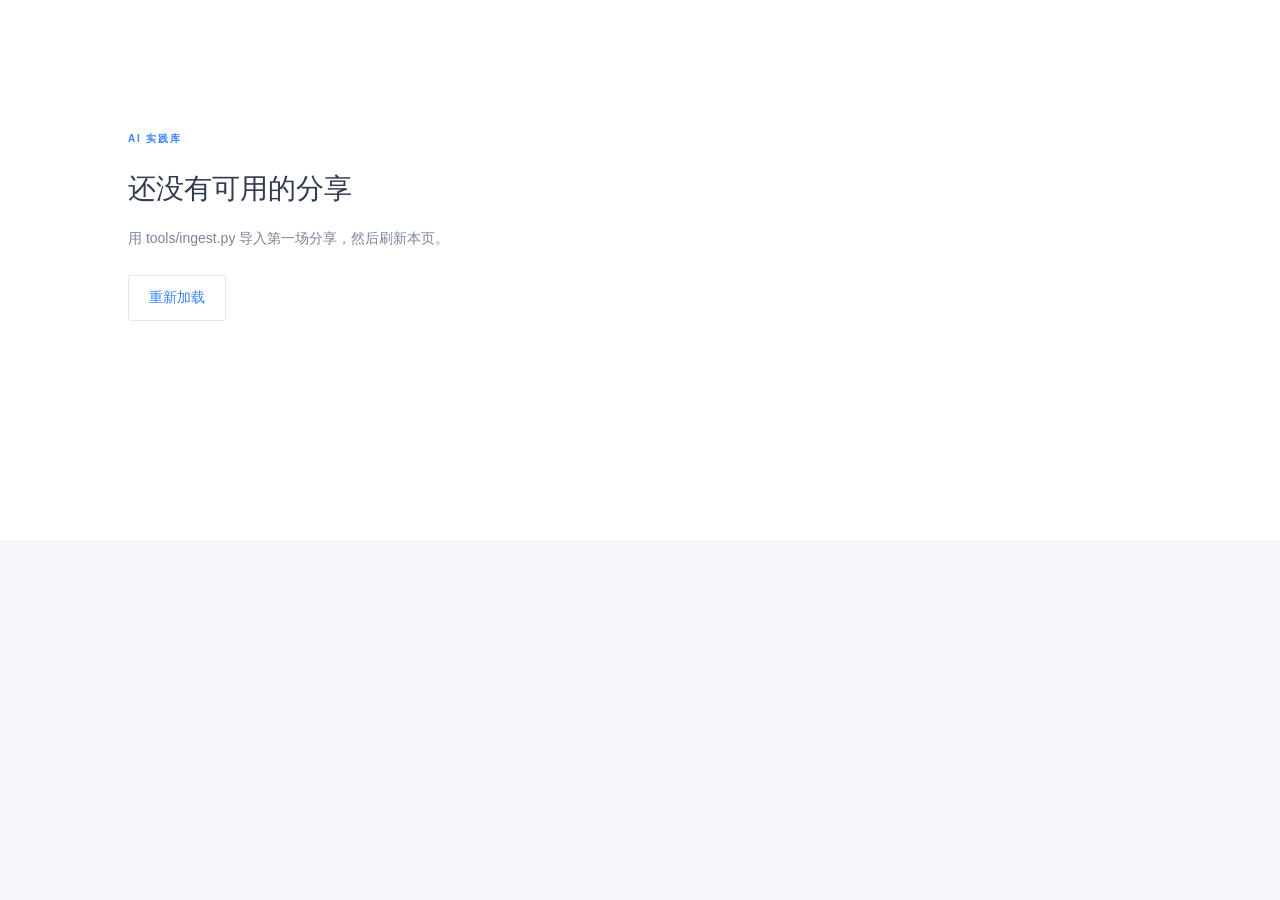
==== assets/site-template/index.html @ 1bddd4f8 "feat: package complete video learning site skill" ====
<!doctype html>
<html lang="zh-CN">
<head>
<meta charset="utf-8">
<meta name="viewport" content="width=device-width, initial-scale=1">
<title>AI 实践库 · 分享档案</title>
<meta name="description" content="视频与图文笔记，边看边读的实践分享档案。">
<link rel="stylesheet" href="assets/site.css">
</head>
<body data-page="archive">
<div id="app">
  <main class="state-page">
    <span class="eyebrow">AI 实践库</span>
    <h1>正在打开分享档案</h1>
    <p>视频与图文，即将同步展开。</p>
    <div class="loading-bar"></div>
  </main>
</div>
<noscript>
  <main class="state-page">
    <h1>请启用 JavaScript</h1>
    <p>分享档案需要 JavaScript 才能播放视频并同步图文。</p>
  </main>
</noscript>
<script src="assets/site.js"></script>
</body>
</html>
---- assets/site-template/assets/site.css ----
/* ==========================================================================
   AI 实践库 · 固定样式表
   风格锁定：Developer Center 深色顶栏 + 蓝色强调 + 浅灰纸底
   新增课程时不需要修改本文件。
   ========================================================================== */

:root {
  --ink: #313b50;
  --ink-strong: #1f2937;
  --muted: #7a8599;
  --muted-2: #99a3b4;
  --paper: #f5f7fa;
  --panel: #ffffff;
  --line: #e3e7ed;
  --line-soft: #eef1f6;
  --accent: #3a84ff;
  --accent-strong: #2871e7;
  --accent-ink: #234da3;
  --wash: #eaf2ff;
  --wash-soft: #f2f6ff;
  --bar: #182233;
  --bar-ink: #c4cede;
  --bar-ink-strong: #eef2fa;
  --bar-muted: #8e9bb1;
  --bar-field: #263247;
  --ink-on-media: #142128;
  --ok: #146653;
  --radius: 3px;
  --font: 'PingFang SC', 'Noto Sans CJK SC', 'Microsoft YaHei', -apple-system,
    BlinkMacSystemFont, 'Segoe UI', sans-serif;
  --font-num: 'SF Mono', 'JetBrains Mono', Menlo, Consolas, monospace;
  --shadow: 0 1px 2px rgba(24, 34, 51, .04);
}

*, *::before, *::after { box-sizing: border-box; }

html { -webkit-text-size-adjust: 100%; scroll-behavior: smooth; }

body {
  margin: 0;
  font-family: var(--font);
  font-size: 14px;
  line-height: 1.7;
  color: var(--ink);
  background: var(--paper);
  -webkit-font-smoothing: antialiased;
  text-rendering: optimizeLegibility;
  font-variant-numeric: tabular-nums;
}

h1, h2, h3, h4, p, figure, blockquote { margin: 0; }
button { font: inherit; color: inherit; background: none; border: 0; cursor: pointer; }
input, select { font: inherit; color: inherit; }
a { color: var(--accent); text-decoration: none; }
img { max-width: 100%; }
time { font-variant-numeric: tabular-nums; }

button:focus-visible,
a:focus-visible,
input:focus-visible,
select:focus-visible,
[tabindex]:focus-visible {
  outline: 2px solid var(--accent);
  outline-offset: 2px;
}

.eyebrow {
  font-size: 10px;
  font-weight: 600;
  letter-spacing: .18em;
  text-transform: uppercase;
  color: var(--accent);
}

[hidden] { display: none !important; }

/* ==================== topbar ==================== */

.topbar {
  height: 64px;
  display: flex;
  align-items: center;
  gap: 44px;
  padding: 0 28px;
  background: var(--bar);
  color: var(--bar-ink);
  position: sticky;
  top: 0;
  z-index: 30;
}

.brand {
  display: flex;
  align-items: center;
  gap: 11px;
  color: var(--bar-ink-strong);
  font-size: 18px;
  font-weight: 600;
  letter-spacing: .02em;
  white-space: nowrap;
  flex-shrink: 0;
}

.brand-mark {
  display: grid;
  place-items: center;
  width: 34px;
  height: 34px;
  border-radius: 4px;
  background: linear-gradient(135deg, #3a84ff, #45c4ee);
  color: #fff;
  font-size: 15px;
  font-weight: 700;
  letter-spacing: 0;
  flex-shrink: 0;
}

.global-nav {
  display: flex;
  gap: 30px;
  height: 100%;
  margin-right: auto;
  font-size: 14px;
}

.global-nav button {
  height: 100%;
  padding: 0 3px;
  color: var(--bar-muted);
  position: relative;
  white-space: nowrap;
}
.global-nav button.active { color: #fff; font-weight: 600; }
.global-nav button.active::after {
  content: '';
  position: absolute;
  left: 0; right: 0; bottom: 0;
  height: 3px;
  background: var(--accent);
}

.header-tools {
  display: flex;
  align-items: center;
  gap: 15px;
  font-size: 12px;
}

.header-search {
  display: flex;
  align-items: center;
  gap: 8px;
  width: 230px;
  height: 34px;
  padding: 0 10px;
  background: var(--bar-field);
  border-radius: var(--radius);
}
.header-search input {
  width: 100%;
  min-width: 0;
  border: 0;
  background: none;
  color: var(--bar-ink-strong);
  font-size: 12px;
  outline: none;
}
.header-search input::placeholder { color: var(--muted-2); }
.header-search:focus-within { outline: 2px solid #6da0ff; }
.header-search button { font-size: 18px; line-height: 1; color: #9aaac1; }

.header-note { color: var(--bar-muted); white-space: nowrap; }

/* ==================== archive page ==================== */

.archive { min-height: calc(100vh - 64px); }

.archive-intro {
  margin-left: 220px;
  padding: 25px 32px 23px;
  background: var(--panel);
  border-bottom: 1px solid var(--line);
  min-height: 125px;
  display: flex;
  align-items: center;
  justify-content: space-between;
  gap: 40px;
}
.archive-intro h1 {
  font-size: 22px;
  font-weight: 500;
  letter-spacing: -.01em;
  margin-bottom: 10px;
}
.archive-intro p { font-size: 12px; color: var(--muted); }

.archive-stats { display: flex; gap: 32px; flex-shrink: 0; padding-right: 8px; }
.archive-stats div { display: flex; flex-direction: column; gap: 6px; }
.archive-stats strong {
  font-size: 25px;
  font-weight: 500;
  letter-spacing: -.03em;
  line-height: 1.1;
}
.archive-stats small { font-size: 13px; margin-left: 2px; }
.archive-stats span { font-size: 10px; color: var(--muted); }

.month-nav {
  position: fixed;
  top: 64px;
  bottom: 0;
  left: 0;
  width: 220px;
  padding: 23px 0;
  background: var(--panel);
  border-right: 1px solid var(--line);
  overflow-y: auto;
  scrollbar-width: thin;
}
.month-nav > .eyebrow {
  display: block;
  padding: 0 25px 22px;
  font-size: 12px;
  letter-spacing: .04em;
  color: #697589;
  text-transform: none;
  font-weight: 400;
}
.month-nav button {
  display: flex;
  justify-content: space-between;
  gap: 12px;
  width: 100%;
  min-height: 43px;
  padding: 13px 25px;
  text-align: left;
  font-size: 13px;
  color: #617089;
  border-left: 3px solid transparent;
}
.month-nav button span { font-size: 11px; color: var(--muted-2); }
.month-nav button:hover { background: var(--wash-soft); }
.month-nav button.active {
  background: #e1ecff;
  border-left-color: var(--accent);
  color: var(--accent-strong);
  font-weight: 600;
}
.month-nav button.active span { color: var(--accent-strong); }

.archive-body { padding: 25px 32px 0 252px; }

.archive-tools {
  display: flex;
  align-items: center;
  gap: 14px;
  margin-bottom: 25px;
  min-height: 42px;
}
.archive-tools > div {
  display: flex;
  align-items: baseline;
  gap: 11px;
  margin-right: auto;
}
.archive-tools h2 { font-size: 16px; font-weight: 500; white-space: nowrap; }
.archive-tools > div > span { font-size: 11px; color: var(--muted); white-space: nowrap; }

.tool-search {
  display: flex;
  align-items: center;
  gap: 10px;
  height: 40px;
  width: 300px;
  padding: 0 12px;
  background: var(--panel);
  border: 1px solid #dce3ee;
  border-radius: 5px;
}
.tool-search > span { font-size: 22px; color: #7b8ba4; line-height: 1; }
.tool-search input { width: 100%; min-width: 0; border: 0; background: none; outline: none; font-size: 12px; }
.tool-search:focus-within { outline: 2px solid var(--accent); outline-offset: 2px; }
.tool-search input:focus-visible { outline: none; }
.tool-search button { color: var(--muted-2); font-size: 15px; }

.archive-tools select {
  border: 0;
  background: none;
  font-size: 11px;
  color: #65728b;
  max-width: 130px;
}

.month-group { margin-bottom: 27px; }
.month-group > header {
  display: flex;
  align-items: center;
  justify-content: space-between;
  gap: 12px;
  margin-bottom: 12px;
  font-size: 11px;
  color: var(--muted);
}
.month-group > header > div { display: flex; align-items: center; gap: 12px; }
.month-group h3 { font-size: 13px; font-weight: 500; color: #34425b; }
.month-badge {
  padding: 5px 7px;
  font-size: 10px;
  color: var(--accent);
  background: #e8f0ff;
  border-radius: var(--radius);
}

.archive-row {
  display: flex;
  align-items: center;
  gap: 20px;
  width: 100%;
  min-height: 86px;
  padding: 18px 22px;
  text-align: left;
  background: var(--panel);
  border: 1px solid var(--line);
  border-bottom: 0;
  transition: background .15s;
}
.archive-row:first-of-type { border-radius: var(--radius) var(--radius) 0 0; }
.archive-row:last-of-type { border-bottom: 1px solid var(--line); border-radius: 0 0 var(--radius) var(--radius); }
.archive-row:hover { background: #f0f5ff; }

.row-order { font-size: 11px; color: var(--muted-2); }
.row-main { flex: 1; min-width: 0; }
.row-main h4 { margin-bottom: 8px; font-size: 14px; font-weight: 500; line-height: 1.55; }
.row-main p { font-size: 11px; color: var(--muted); line-height: 1.6; }
.row-main p span { margin-left: 20px; color: var(--muted-2); }
.archive-row > time { font-size: 11px; color: var(--muted); }
.row-open { display: flex; align-items: center; gap: 15px; font-size: 11px; color: var(--accent); white-space: nowrap; }
.row-open span { font-size: 17px; }

.archive-empty {
  padding: 70px 20px;
  text-align: center;
  background: var(--panel);
}
.archive-empty h3 { font-size: 20px; font-weight: 500; }
.archive-empty p { margin: 16px 0; font-size: 13px; color: var(--muted); }
.archive-empty button { color: var(--accent); }

.archive-footer {
  display: flex;
  justify-content: space-between;
  padding: 20px 0 34px;
  font-size: 11px;
  color: #8d99ac;
}

/* ==================== lesson page ==================== */

.lesson-heading {
  padding: 20px 3.2vw;
  background: var(--panel);
  border-bottom: 1px solid var(--line);
}

.breadcrumb {
  display: flex;
  align-items: center;
  gap: 11px;
  margin-bottom: 12px;
  font-size: 11px;
  color: var(--muted);
}
.breadcrumb button { padding: 0; color: var(--muted); }
.breadcrumb button:hover { color: var(--accent); }
.breadcrumb .heading-date { margin-left: auto; }

.title-line {
  display: flex;
  align-items: center;
  justify-content: space-between;
  gap: 24px;
}
.title-line h1 {
  max-width: 85%;
  font-size: clamp(20px, 1.7vw, 28px);
  font-weight: 600;
  line-height: 1.45;
  letter-spacing: -.03em;
}
.browse-button {
  display: flex;
  gap: 9px;
  align-items: center;
  padding: 9px 13px;
  font-size: 12px;
  border: 1px solid #cbd5d0;
  border-radius: var(--radius);
  flex-shrink: 0;
}
.browse-button:hover { background: var(--wash); }
.browse-button span { font-size: 17px; line-height: 1; }

.byline {
  display: flex;
  align-items: center;
  gap: 12px;
  margin-top: 13px;
  font-size: 11px;
  color: var(--muted);
}
.byline .dot { opacity: .5; }

.workspace {
  display: grid;
  grid-template-columns: minmax(280px, var(--watch-size, 51fr)) 22px minmax(280px, var(--read-size, 49fr));
  gap: 0;
  padding: 0 3.2vw;
  height: calc(100dvh - 239px);
  min-height: 420px;
}

/* ---- watch pane ---- */

.watch-pane {
  min-width: 0;
  padding-bottom: 24px;
  overflow-y: auto;
  scrollbar-width: thin;
}

.video-shell {
  position: relative;
  aspect-ratio: 16 / 9;
  background: var(--ink-on-media);
  border-radius: 5px;
  overflow: hidden;
}
.video-shell video { display: block; width: 100%; height: 100%; object-fit: contain; }
.video-error {
  position: absolute;
  left: 20px; right: 20px; bottom: 45px;
  padding: 12px;
  font-size: 13px;
  background: #fff8ec;
  color: #613d22;
  border-radius: 4px;
}
.video-error button { text-decoration: underline; }

.playback-caption {
  display: flex;
  align-items: center;
  gap: 7px;
  padding: 14px 0 20px;
  font-size: 11px;
  color: var(--muted);
}
.status-indicator { width: 5px; height: 5px; border-radius: 50%; background: #9eada6; }
.status-indicator.playing { background: var(--accent); }
.playback-time { margin-left: auto; color: var(--ink); }
.playback-time span { margin-left: 3px; color: var(--muted); }

.chapter-heading {
  display: flex;
  align-items: center;
  justify-content: space-between;
  margin: 4px 0 12px;
}
.chapter-heading h2 { font-size: 15px; font-weight: 600; }
.chapter-heading > span { font-size: 10px; letter-spacing: .06em; color: var(--muted); }

.chapter-list { border-top: 1px solid var(--line); }
.chapter-list button {
  display: flex;
  align-items: center;
  gap: 12px;
  width: 100%;
  min-height: 51px;
  padding: 10px 12px;
  font-size: 12px;
  text-align: left;
  border-bottom: 1px solid var(--line);
}
.chapter-list button:hover { background: #edf0e9; }
.chapter-list button.chapter-active { background: var(--wash); color: var(--accent); }
.chapter-index { font-size: 10px; color: var(--muted); }
.chapter-name { line-height: 1.65; }
.chapter-list time { margin-left: auto; font-size: 10px; white-space: nowrap; color: var(--muted); }
.chapter-arrow { opacity: 0; }
.chapter-active .chapter-arrow { opacity: 1; }

.watch-note {
  display: flex;
  gap: 12px;
  padding: 22px 10px;
  font-size: 11px;
  line-height: 1.9;
  color: var(--muted);
}
.watch-note > span { font-size: 18px; color: var(--accent); }

/* ---- divider ---- */

.pane-divider {
  position: relative;
  display: flex;
  align-items: center;
  justify-content: center;
  align-self: stretch;
  cursor: col-resize;
  touch-action: none;
  outline: none;
}
.pane-divider::before {
  content: '';
  position: absolute;
  top: 0; bottom: 0;
  width: 1px;
  background: var(--line);
  transition: background .15s;
}
.pane-divider span {
  position: sticky;
  top: 50%;
  width: 5px;
  height: 36px;
  border-radius: 4px;
  background: #b6c2d5;
  box-shadow: 0 0 0 4px var(--wash);
  z-index: 1;
}
.pane-divider:hover::before,
.pane-divider:focus-visible::before,
.workspace.resizing .pane-divider::before { width: 2px; background: var(--accent); }
.pane-divider:hover span,
.pane-divider:focus-visible span,
.workspace.resizing .pane-divider span { background: var(--accent); }
.workspace.resizing { user-select: none; cursor: col-resize; }
.workspace.resizing .watch-pane,
.workspace.resizing .read-pane { pointer-events: none; }

/* ---- read pane ---- */

.read-pane {
  display: flex;
  flex-direction: column;
  min-width: 0;
  min-height: 0;
  background: var(--panel);
  border: 1px solid var(--line);
  border-bottom: 0;
  border-radius: 4px 4px 0 0;
  overflow: hidden;
}

.reading-toolbar {
  display: flex;
  align-items: center;
  justify-content: space-between;
  gap: 12px;
  height: 58px;
  padding: 0 24px;
  flex-shrink: 0;
  background: var(--panel);
  border-bottom: 1px solid var(--line);
}

.mode-tabs { display: flex; gap: 20px; height: 100%; align-items: stretch; }
.mode-tabs button {
  position: relative;
  padding: 0;
  font-size: 12px;
  color: var(--muted);
  white-space: nowrap;
}
.mode-tabs button.selected { color: var(--accent); font-weight: 600; }
.mode-tabs button.selected::after {
  content: '';
  position: absolute;
  left: 0; right: 0; bottom: 0;
  height: 2px;
  background: var(--accent);
}
.mode-tabs span { margin-left: 3px; font-size: 10px; color: var(--muted); }
.mode-tabs button:disabled { opacity: .4; cursor: default; }

.follow-control {
  display: flex;
  align-items: center;
  gap: 7px;
  font-size: 11px;
  color: var(--muted);
  cursor: pointer;
  white-space: nowrap;
  position: relative;
}
.follow-control input { position: absolute; width: 28px; height: 16px; opacity: 0; cursor: pointer; }
.switch {
  position: relative;
  width: 27px;
  height: 15px;
  border-radius: 10px;
  background: #c8d2e3;
  pointer-events: none;
}
.switch::after {
  content: '';
  position: absolute;
  top: 2px; left: 2px;
  width: 11px; height: 11px;
  border-radius: 50%;
  background: #fcfdfb;
  transition: transform .2s;
}
.follow-control input:checked + .switch { background: var(--accent); }
.follow-control input:checked + .switch::after { transform: translateX(12px); }
.follow-control input:focus-visible + .switch { outline: 2px solid var(--accent); outline-offset: 4px; }

.follow-paused {
  display: flex;
  align-items: center;
  justify-content: space-between;
  padding: 8px 24px;
  flex-shrink: 0;
  font-size: 10px;
  background: #edf3ff;
}
.follow-paused button { color: var(--accent); font-size: 10px; }

.reading-scroll {
  flex: 1;
  min-height: 0;
  overflow-y: auto;
  scrollbar-width: thin;
  scrollbar-color: #cbd3cc transparent;
  overscroll-behavior: contain;
}

.article-body { padding: 29px clamp(22px, 2.5vw, 44px) 40px; }

.reading-intro { padding-bottom: 25px; margin-bottom: 30px; border-bottom: 1px solid var(--line); }
.reading-intro p { margin-top: 9px; font-size: 12px; line-height: 1.7; color: var(--muted); }

.lesson-summary {
  padding: 0 0 25px;
  margin: 0 0 30px;
  border-bottom: 1px solid var(--line);
}
.lesson-summary strong { display: block; margin-bottom: 10px; font-size: 13px; color: var(--accent); }
.lesson-summary p { font-size: 14px; line-height: 2; color: #34433e; }

.scene {
  padding: 0 0 35px;
  margin-bottom: 32px;
  border-bottom: 1px solid var(--line);
}
.scene:last-of-type { border-bottom: 0; }

.scene-kicker {
  display: flex;
  align-items: center;
  justify-content: space-between;
  margin-bottom: 11px;
  font-size: 9px;
  letter-spacing: .08em;
  color: var(--muted);
}
.scene-kicker > span:first-child { color: var(--accent); font-size: 11px; letter-spacing: 0; }
.scene-kicker button {
  padding: 5px 9px;
  font-size: 10px;
  letter-spacing: 0;
  color: var(--accent);
  background: var(--wash);
  border-radius: var(--radius);
}

.scene h2 {
  margin-bottom: 19px;
  font-size: 21px;
  font-weight: 600;
  line-height: 1.55;
  letter-spacing: -.03em;
}
.scene.is-current .scene-kicker > span:first-child { color: var(--accent-strong); }
.scene.is-current h2 { color: var(--accent-ink); }

.frame-button {
  position: relative;
  display: block;
  width: 100%;
  padding: 0;
  margin-bottom: 12px;
  overflow: hidden;
  border-radius: var(--radius);
  background: #edf0ea;
  text-align: left;
  line-height: 0;
}
.frame-button img { display: block; width: 100%; aspect-ratio: 16 / 9; object-fit: contain; }
.frame-badge {
  position: absolute;
  right: 8px; bottom: 8px;
  padding: 6px 8px;
  font-size: 9px;
  line-height: 1.4;
  color: #f0f6f0;
  background: rgba(20, 33, 40, .87);
  border-radius: 2px;
}
.image-caption {
  margin: 9px 0 22px;
  font-size: 10px;
  line-height: 1.8;
  color: var(--muted);
}

.paragraph {
  margin-bottom: 18px;
  font-size: 14px;
  line-height: 2;
  color: #34433e;
  cursor: pointer;
  transition: color .2s;
}
.paragraph:hover { color: var(--accent); }
.paragraph .who { font-weight: 600; color: var(--ink-strong); }
.paragraph .role { margin-left: .2rem; font-size: 12px; color: var(--muted); }
.paragraph.is-cont { margin-top: -.35rem; padding-left: 1.1rem; }

.listen-link { padding: 0; font-size: 11px; color: var(--accent); }
.listen-link time { margin-left: 6px; font-size: 10px; }

.transcript-body { padding: 22px; }
.transcript-hint { margin-bottom: 19px; font-size: 11px; line-height: 1.8; color: var(--muted); }
.cue {
  display: flex;
  gap: 14px;
  width: 100%;
  padding: 14px 8px;
  text-align: left;
  border-bottom: 1px solid #ecf0e9;
  border-radius: 2px;
}
.cue time { flex-shrink: 0; padding-top: 5px; font-size: 10px; color: var(--muted); }
.cue > span { font-size: 13px; line-height: 1.95; }
.cue:hover, .cue.is-current { background: var(--wash); }
.cue.is-current > span { color: var(--accent); }

.reading-end {
  padding: 10px 0 30px;
  text-align: center;
  font-size: 11px;
  line-height: 2.3;
  color: var(--muted);
}
.reading-end p { font-size: 12px; }

.reading-footer {
  display: flex;
  align-items: center;
  justify-content: space-between;
  height: 33px;
  padding: 0 22px;
  flex-shrink: 0;
  font-size: 9px;
  color: var(--muted);
  background: #f8faff;
  border-top: 1px solid var(--line);
}

/* ==================== states ==================== */

.state-page {
  padding: 14vh 10vw;
  background: var(--panel);
  min-height: 60vh;
}
.state-page h1 { margin: 15px 0; font-size: 28px; font-weight: 500; }
.state-page p { margin-bottom: 24px; font-size: 14px; color: var(--muted); }
.state-page .primary-link {
  display: inline-block;
  padding: 10px 20px;
  border: 1px solid var(--line);
  border-radius: var(--radius);
}

.loading-bar { height: 2px; background: var(--wash); overflow: hidden; }
.loading-bar::after {
  content: '';
  display: block;
  width: 30%;
  height: 100%;
  background: var(--accent);
  animation: slide 1.1s ease-in-out infinite;
}
@keyframes slide {
  0% { transform: translateX(-100%); }
  100% { transform: translateX(400%); }
}

/* ==================== responsive ==================== */

@media (max-width: 1050px) {
  .topbar { gap: 25px; padding: 0 20px; }
  .header-search { width: 180px; }
  .header-note { display: none; }
  .archive-intro { margin-left: 180px; padding: 24px; }
  .month-nav { width: 180px; }
  .archive-body { padding-left: 204px; padding-right: 24px; }
  .archive-stats { gap: 20px; }
  .global-nav { gap: 20px; }
  .row-open { font-size: 0; gap: 0; }
  .row-open span { font-size: 18px; }
  .archive-row { padding: 18px; gap: 14px; }
}

@media (max-width: 900px) {
  .workspace {
    grid-template-columns: minmax(0, 1fr);
    height: auto;
    gap: 21px;
    padding: 0 18px;
    min-height: 0;
  }
  .pane-divider { display: none; }
  .watch-pane { overflow: visible; padding: 0; }
  .chapter-heading, .chapter-list, .watch-note { display: none; }
  .read-pane { height: 72dvh; min-height: 420px; border-bottom: 1px solid var(--line); margin-bottom: 20px; }
  .lesson-heading { padding: 18px; }
  .title-line h1 { max-width: 100%; font-size: 20px; }
}

@media (max-width: 740px) {
  .topbar { height: auto; min-height: 60px; flex-wrap: wrap; gap: 12px; padding: 12px 18px; }
  .brand { font-size: 16px; }
  .global-nav { height: 36px; order: 3; width: 100%; gap: 22px; }
  .header-tools { margin-left: auto; }
  .header-search { width: 140px; }
  .archive-intro { display: block; margin-left: 0; padding: 22px 18px; min-height: 0; }
  .archive-intro h1 { font-size: 21px; }
  .archive-stats { margin-top: 20px; gap: 30px; }
  .archive-stats strong { font-size: 22px; }
  .month-nav {
    position: static;
    width: auto;
    padding: 0 18px 14px;
    background: none;
    border: 0;
    display: flex;
    gap: 5px;
    overflow-x: auto;
  }
  .month-nav > .eyebrow { display: none; }
  .month-nav button {
    flex-shrink: 0;
    width: auto;
    min-height: 36px;
    padding: 9px 12px;
    border: 0;
    border-radius: var(--radius);
    white-space: nowrap;
  }
  .month-nav button.active { border: 0; }
  .archive-body { padding: 14px 18px 0; }
  .archive-tools { flex-wrap: wrap; margin-bottom: 20px; }
  .archive-tools > div { flex: 1; }
  .tool-search { order: 3; width: 100%; }
  .archive-row { padding: 16px 12px; }
  .row-main h4 { font-size: 13px; }
  .row-main p span { display: none; }
  .row-order { display: none; }
  .browse-button { font-size: 0; padding: 8px; gap: 0; }
  .browse-button span { font-size: 19px; }
  .byline { flex-wrap: wrap; gap: 8px; font-size: 10px; }
  .article-body { padding: 23px; }
  .scene h2 { font-size: 19px; }
}

@media (prefers-reduced-motion: reduce) {
  html { scroll-behavior: auto; }
  *, *::before, *::after { transition: none !important; animation: none !important; }
}

@media print {
  .topbar, .month-nav, .reading-toolbar, .watch-note, .archive-footer { display: none; }
  .workspace { display: block; height: auto; }
  .archive-intro, .archive-body { margin-left: 0; padding: 0; }
  .read-pane { border: 0; height: auto; }
  .reading-scroll { overflow: visible; }
}
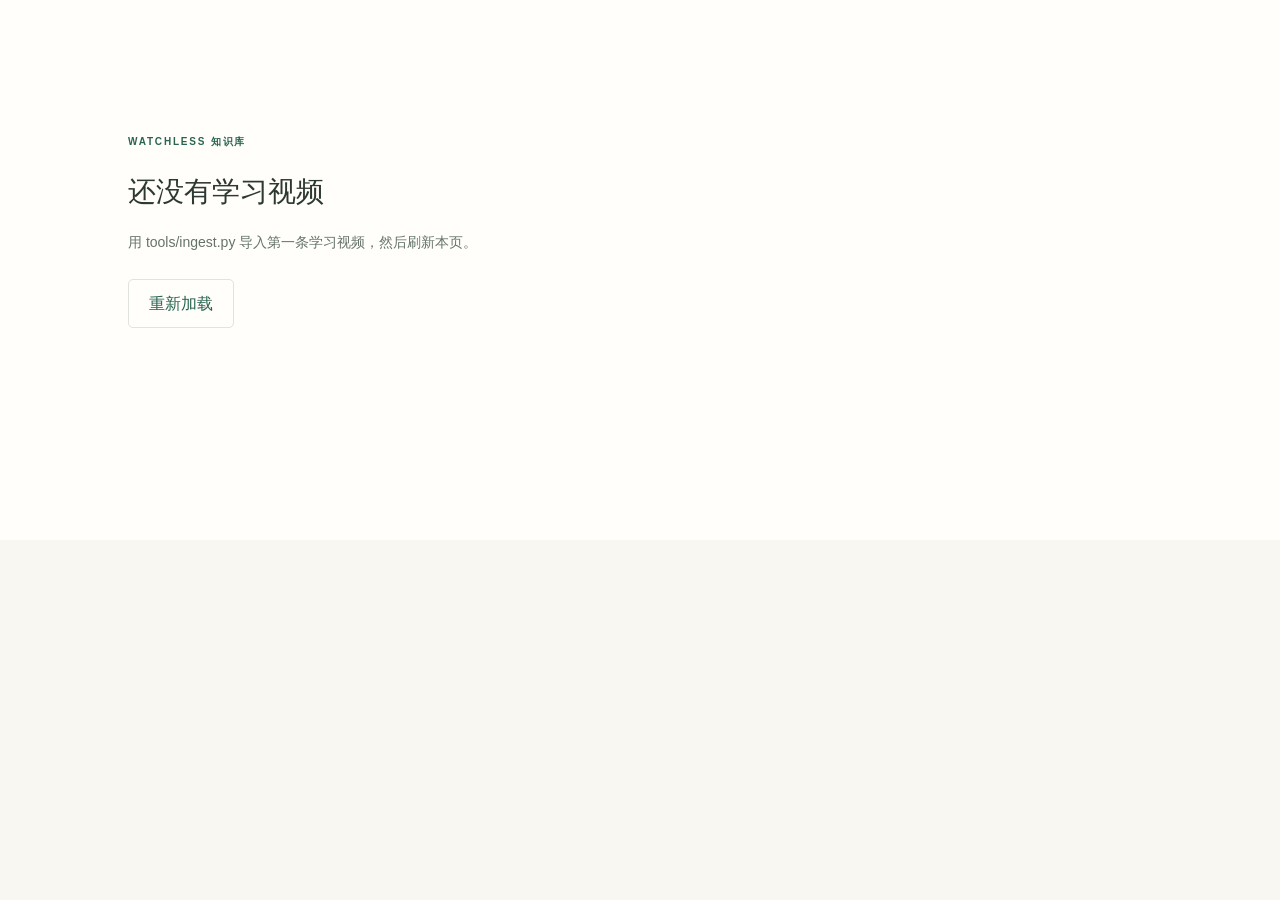
==== commit a0fbf79e: "Improve reading site and add three bilingual lessons" ====
--- a/assets/site-template/index.html
+++ b/assets/site-template/index.html
@@ -3,15 +3,15 @@
 <head>
 <meta charset="utf-8">
 <meta name="viewport" content="width=device-width, initial-scale=1">
-<title>AI 实践库 · 分享档案</title>
-<meta name="description" content="视频与图文笔记，边看边读的实践分享档案。">
-<link rel="stylesheet" href="assets/site.css">
+<title>文章目录 · watchless</title>
+<meta name="description" content="视频与图文，一起读。打开一篇文章，边看边读。">
+<link rel="stylesheet" href="assets/site.css?v=20260924-editorial2">
 </head>
 <body data-page="archive">
 <div id="app">
   <main class="state-page">
-    <span class="eyebrow">AI 实践库</span>
-    <h1>正在打开分享档案</h1>
+    <span class="eyebrow">watchless</span>
+    <h1>正在打开文章目录</h1>
     <p>视频与图文，即将同步展开。</p>
     <div class="loading-bar"></div>
   </main>
@@ -19,9 +19,9 @@
 <noscript>
   <main class="state-page">
     <h1>请启用 JavaScript</h1>
-    <p>分享档案需要 JavaScript 才能播放视频并同步图文。</p>
+    <p>知识库需要 JavaScript 才能播放视频并同步图文。</p>
   </main>
 </noscript>
-<script src="assets/site.js"></script>
+<script src="assets/site.js?v=20260924-brand-lib"></script>
 </body>
 </html>
--- a/assets/site-template/assets/site.css
+++ b/assets/site-template/assets/site.css
@@ -1,31 +1,31 @@
 /* ==========================================================================
-   AI 实践库 · 固定样式表
-   风格锁定：Developer Center 深色顶栏 + 蓝色强调 + 浅灰纸底
+   Watchless 知识库 · 固定样式表
+   风格锁定：暖白纸底、深绿强调与清晰的图文阅读层级
    新增课程时不需要修改本文件。
    ========================================================================== */
 
 :root {
-  --ink: #313b50;
-  --ink-strong: #1f2937;
-  --muted: #7a8599;
-  --muted-2: #99a3b4;
-  --paper: #f5f7fa;
-  --panel: #ffffff;
-  --line: #e3e7ed;
-  --line-soft: #eef1f6;
-  --accent: #3a84ff;
-  --accent-strong: #2871e7;
-  --accent-ink: #234da3;
-  --wash: #eaf2ff;
-  --wash-soft: #f2f6ff;
-  --bar: #182233;
-  --bar-ink: #c4cede;
-  --bar-ink-strong: #eef2fa;
-  --bar-muted: #8e9bb1;
-  --bar-field: #263247;
+  --ink: #2d3832;
+  --ink-strong: #202b25;
+  --muted: #65736a;
+  --muted-2: #7f8d83;
+  --paper: #f8f7f2;
+  --panel: #fffefa;
+  --line: #dfe4dc;
+  --line-soft: #ecf0e8;
+  --accent: #286451;
+  --accent-strong: #205745;
+  --accent-ink: #194b3a;
+  --wash: #e7f0e8;
+  --wash-soft: #f0f5ed;
+  --bar: #fffefa;
+  --bar-ink: #425149;
+  --bar-ink-strong: #202b25;
+  --bar-muted: #65736a;
+  --bar-field: #f2f4ef;
   --ink-on-media: #142128;
   --ok: #146653;
-  --radius: 3px;
+  --radius: 5px;
   --font: 'PingFang SC', 'Noto Sans CJK SC', 'Microsoft YaHei', -apple-system,
     BlinkMacSystemFont, 'Segoe UI', sans-serif;
   --font-num: 'SF Mono', 'JetBrains Mono', Menlo, Consolas, monospace;
@@ -39,7 +39,7 @@
 body {
   margin: 0;
   font-family: var(--font);
-  font-size: 14px;
+  font-size: 16px;
   line-height: 1.7;
   color: var(--ink);
   background: var(--paper);
@@ -91,28 +91,27 @@
 
 .brand {
   display: flex;
-  align-items: center;
-  gap: 11px;
+  align-items: baseline;
+  gap: 12px;
   color: var(--bar-ink-strong);
-  font-size: 18px;
-  font-weight: 600;
-  letter-spacing: .02em;
   white-space: nowrap;
   flex-shrink: 0;
 }
 
-.brand-mark {
-  display: grid;
-  place-items: center;
-  width: 34px;
-  height: 34px;
-  border-radius: 4px;
-  background: linear-gradient(135deg, #3a84ff, #45c4ee);
-  color: #fff;
-  font-size: 15px;
-  font-weight: 700;
-  letter-spacing: 0;
-  flex-shrink: 0;
+.brand-wordmark {
+  font-family: Baskerville, "Times New Roman", serif;
+  font-size: 1.6rem;
+  font-weight: 400;
+  letter-spacing: -.025em;
+  line-height: 1;
+}
+
+.brand-descriptor {
+  font-family: "Songti SC", serif;
+  color: #f0eee8;
+  font-size: 1.15rem;
+  font-weight: 600;
+  letter-spacing: .08em;
 }
 
 .global-nav {
@@ -168,8 +167,6 @@
 .header-search input::placeholder { color: var(--muted-2); }
 .header-search:focus-within { outline: 2px solid #6da0ff; }
 .header-search button { font-size: 18px; line-height: 1; color: #9aaac1; }
-
-.header-note { color: var(--bar-muted); white-space: nowrap; }
 
 /* ==================== archive page ==================== */
 
@@ -724,9 +721,10 @@
   transition: color .2s;
 }
 .paragraph:hover { color: var(--accent); }
-.paragraph .who { font-weight: 600; color: var(--ink-strong); }
+.paragraph strong { font-weight: 700; color: var(--ink-strong); }
+.paragraph .who { font-weight: 700; color: var(--ink-strong); text-decoration: underline; text-underline-offset: .18em; text-decoration-thickness: 1px; }
 .paragraph .role { margin-left: .2rem; font-size: 12px; color: var(--muted); }
-.paragraph.is-cont { margin-top: -.35rem; padding-left: 1.1rem; }
+.paragraph.is-cont { margin-top: -.35rem; }
 
 .listen-link { padding: 0; font-size: 11px; color: var(--accent); }
 .listen-link time { margin-left: 6px; font-size: 10px; }
@@ -804,7 +802,6 @@
 @media (max-width: 1050px) {
   .topbar { gap: 25px; padding: 0 20px; }
   .header-search { width: 180px; }
-  .header-note { display: none; }
   .archive-intro { margin-left: 180px; padding: 24px; }
   .month-nav { width: 180px; }
   .archive-body { padding-left: 204px; padding-right: 24px; }
@@ -833,7 +830,8 @@
 
 @media (max-width: 740px) {
   .topbar { height: auto; min-height: 60px; flex-wrap: wrap; gap: 12px; padding: 12px 18px; }
-  .brand { font-size: 16px; }
+  .brand-wordmark { font-size: 1.4rem; }
+  .brand-descriptor { font-size: 1rem; }
   .global-nav { height: 36px; order: 3; width: 100%; gap: 22px; }
   .header-tools { margin-left: auto; }
   .header-search { width: 140px; }
@@ -877,6 +875,240 @@
   .scene h2 { font-size: 19px; }
 }
 
+/* ==================== editorial reading layout ==================== */
+
+.topbar {
+  height: 62px;
+  min-height: 62px;
+  padding: 0 28px;
+  gap: 18px;
+  flex-wrap: nowrap;
+  background: var(--panel);
+  border-bottom: 1px solid var(--line);
+  box-shadow: 0 1px 3px rgba(32, 43, 37, .025);
+}
+.brand { color: var(--ink-strong); }
+.brand:hover { color: var(--accent); }
+.brand-wordmark {
+  font-family: Georgia, 'Iowan Old Style', 'Times New Roman', serif;
+  font-size: 1.85rem;
+  font-weight: 700;
+  letter-spacing: -.075em;
+  line-height: 1;
+}
+.topbar-separator {
+  color: var(--accent);
+  font-family: Georgia, serif;
+  font-size: 1.75rem;
+  line-height: 1;
+  margin-left: 1px;
+}
+.topbar-current {
+  min-width: 0;
+  overflow: hidden;
+  text-overflow: ellipsis;
+  white-space: nowrap;
+  font-size: .875rem;
+  color: #556159;
+}
+.topbar-action {
+  margin-left: auto;
+  flex-shrink: 0;
+  color: var(--accent);
+  font-size: .8rem;
+  font-weight: 600;
+}
+.topbar-action:hover { text-decoration: underline; }
+
+.archive { min-height: calc(100vh - 62px); }
+.archive-intro {
+  margin-left: 0;
+  min-height: 0;
+  padding: 56px clamp(24px, 5vw, 80px) 50px;
+  background: #f3f5ee;
+  gap: 30px;
+}
+.archive-intro h1 {
+  margin: 10px 0 16px;
+  font-family: 'Songti SC', 'Noto Serif CJK SC', Georgia, serif;
+  font-size: clamp(2rem, 3.1vw, 3rem);
+  font-weight: 700;
+  line-height: 1.25;
+  color: var(--ink-strong);
+}
+.archive-intro p { max-width: 48rem; font-size: .95rem; line-height: 1.8; color: var(--muted); }
+.archive-stats { gap: 24px; padding: 0; }
+.archive-stats div { min-width: 72px; }
+.archive-stats strong { color: var(--ink-strong); font-size: 1.5rem; font-weight: 600; }
+.archive-stats span { font-size: .75rem; }
+.month-nav {
+  position: static;
+  display: flex;
+  gap: 8px;
+  width: auto;
+  padding: 18px clamp(24px, 5vw, 80px) 0;
+  overflow-x: auto;
+  border: 0;
+  background: transparent;
+}
+.month-nav > .eyebrow { display: none; }
+.month-nav button,
+.month-nav button.active {
+  width: auto;
+  min-height: 36px;
+  padding: 7px 14px;
+  border: 1px solid var(--line);
+  border-radius: 999px;
+  background: var(--panel);
+  color: var(--muted);
+  white-space: nowrap;
+}
+.month-nav button.active { border-color: #a9c2b0; background: var(--wash); color: var(--accent-ink); }
+.month-nav button span { color: inherit; font-size: .8rem; }
+.archive-body {
+  max-width: 1540px;
+  margin: 0 auto;
+  padding: 34px clamp(24px, 5vw, 80px) 0;
+}
+.archive-tools { margin-bottom: 24px; }
+.archive-tools h2 { font-size: 1.3rem; font-weight: 650; color: var(--ink-strong); }
+.archive-tools > div > span { font-size: .8rem; }
+.tool-search { width: min(340px, 40vw); border-color: var(--line); background: var(--panel); }
+.tool-search > span { color: var(--accent); }
+.tool-search input { font-size: .85rem; }
+.archive-tools select { font-size: .8rem; color: var(--muted); }
+.month-group {
+  display: grid;
+  grid-template-columns: repeat(2, minmax(0, 1fr));
+  gap: 22px;
+  margin-bottom: 32px;
+}
+.month-group > header { grid-column: 1 / -1; margin-bottom: 0; }
+.month-group h3 { font-size: .9rem; color: var(--ink); }
+.month-badge { background: var(--wash); color: var(--accent); }
+.archive-row,
+.archive-row:first-of-type,
+.archive-row:last-of-type {
+  display: flex;
+  flex-direction: column;
+  align-items: stretch;
+  gap: 0;
+  min-height: 0;
+  padding: 0;
+  overflow: hidden;
+  border: 1px solid var(--line);
+  border-radius: 8px;
+  background: var(--panel);
+  box-shadow: 0 2px 12px rgba(32, 43, 37, .035);
+  transition: border-color .15s, transform .15s, box-shadow .15s;
+}
+.archive-row:hover {
+  background: var(--panel);
+  border-color: #abc4b5;
+  box-shadow: 0 8px 24px rgba(32, 43, 37, .08);
+  transform: translateY(-2px);
+}
+.row-poster { width: 100%; aspect-ratio: 16 / 9; object-fit: cover; display: block; background: #e5e9e2; }
+.row-main { padding: 20px 22px 8px; }
+.row-kicker { display: block; margin-bottom: 9px; font-size: .72rem; font-weight: 650; letter-spacing: .075em; text-transform: uppercase; color: var(--accent); }
+.row-main h4 { margin-bottom: 11px; font-size: 1.13rem; font-weight: 650; line-height: 1.45; color: var(--ink-strong); }
+.row-main p { font-size: .82rem; color: var(--muted); }
+.row-main p span { margin-left: 15px; color: var(--muted); }
+.row-open { padding: 12px 22px 21px; font-size: .8rem; font-weight: 650; color: var(--accent); }
+.archive-footer { padding: 10px 0 32px; color: var(--muted); }
+
+.workspace {
+  height: calc(100dvh - 62px);
+  min-height: 480px;
+  padding: 0;
+  grid-template-columns: minmax(300px, var(--watch-size, 47fr)) 16px minmax(320px, var(--read-size, 53fr));
+}
+.watch-pane { padding: 28px 24px 32px 28px; background: #faf9f5; }
+.video-shell { border-radius: 5px; }
+.playback-caption { padding: 11px 0 12px; font-size: .76rem; }
+.subtitle-controls { padding: 0 0 18px; }
+.subtitle-toggle, .subtitle-language, .note-language { background: var(--panel); color: var(--ink); border-color: var(--line); }
+.subtitle-toggle[aria-pressed="true"] { color: var(--accent-ink); border-color: #a9c2b0; background: var(--wash); }
+.watch-info { padding: 10px 0 20px; border-bottom: 1px solid var(--line); }
+.watch-info h1 { margin: 9px 0 7px; font-size: 1.28rem; line-height: 1.4; font-weight: 650; color: var(--ink-strong); }
+.watch-info p { color: var(--muted); font-size: .8rem; line-height: 1.65; }
+.watch-info .source-link { display: inline-block; margin-top: 8px; font-size: .78rem; font-weight: 600; }
+.watch-info .source-link:hover { text-decoration: underline; }
+.watch-info .watch-instruction { margin-top: 8px; }
+.chapter-heading { margin: 17px 0 12px; }
+.chapter-heading h2 { font-size: .9rem; }
+.chapter-list button { min-height: 51px; font-size: .78rem; }
+.chapter-list button:hover { background: var(--wash-soft); }
+.chapter-list button.chapter-active { background: var(--wash); color: var(--accent-ink); }
+.pane-divider { background: #faf9f5; }
+.pane-divider span { width: 4px; background: #bdc9bd; box-shadow: 0 0 0 4px #faf9f5; }
+.read-pane { border: 0; border-radius: 0; background: var(--panel); }
+.reading-toolbar { height: 62px; padding: 0 28px; }
+.mode-tabs button { font-size: .8rem; }
+.mode-tabs button.selected { color: var(--accent-ink); }
+.follow-control { font-size: .77rem; }
+.switch { background: #c8d2c9; }
+.follow-paused { background: var(--wash); font-size: .72rem; }
+.article-body { padding: 32px clamp(28px, 3.1vw, 58px) 60px; }
+.reading-intro { padding: 0 0 28px; margin-bottom: 28px; }
+.reading-intro h1 {
+  margin-top: 12px;
+  font-family: 'Songti SC', 'Noto Serif CJK SC', Georgia, serif;
+  font-size: clamp(1.65rem, 2.1vw, 2.15rem);
+  font-weight: 700;
+  line-height: 1.42;
+  color: var(--ink-strong);
+}
+.reading-intro p { margin-top: 14px; font-size: .85rem; }
+.lesson-summary { margin-bottom: 34px; }
+.lesson-summary strong { font-size: 1rem; color: var(--ink-strong); }
+.lesson-summary p { font-size: 1rem; line-height: 1.85; color: var(--ink); }
+.scene h2 { font-family: 'Songti SC', 'Noto Serif CJK SC', Georgia, serif; font-size: 1.45rem; line-height: 1.45; color: var(--ink-strong); }
+.scene.is-current h2 { color: var(--accent-ink); }
+.paragraph { font-size: 1rem; line-height: 1.85; color: var(--ink); }
+.image-caption { font-size: .78rem; }
+.frame-button { background: #eeefe9; }
+.cue:hover, .cue.is-current { background: var(--wash); }
+
+@media (max-width: 900px) {
+  .workspace { display: block; height: auto; min-height: 0; padding: 0; }
+  .watch-pane { padding: 20px 20px 12px; }
+  .read-pane { height: auto; min-height: 0; overflow: visible; border: 0; margin: 0; }
+  .reading-scroll { overflow: visible; }
+  .reading-toolbar { position: sticky; top: 62px; z-index: 5; background: var(--panel); }
+  .article-body { padding: 28px 20px 50px; }
+  .follow-control, .follow-paused { display: none; }
+}
+@media (max-width: 740px) {
+  .topbar { height: 60px; min-height: 60px; gap: 12px; padding: 0 16px; }
+  .brand-wordmark { font-size: 1.5rem; }
+  .topbar-separator { font-size: 1.4rem; }
+  .topbar-current { font-size: .76rem; }
+  .topbar-action { font-size: .7rem; }
+  .archive-intro { padding: 34px 20px; }
+  .archive-intro h1 { font-size: 2rem; }
+  .archive-stats { margin-top: 22px; gap: 22px; }
+  .archive-body { padding: 24px 20px 0; }
+  .archive-tools { gap: 12px; }
+  .archive-tools > div { width: 100%; flex-basis: 100%; }
+  .tool-search { width: 100%; order: 2; }
+  .archive-tools select { order: 3; }
+  .month-group { grid-template-columns: 1fr; gap: 15px; }
+  .month-group > header { margin-bottom: 0; }
+  .row-main { padding: 17px 18px 5px; }
+  .row-main h4 { font-size: 1.05rem; }
+  .row-main p span { display: inline; }
+  .row-open { padding: 12px 18px 18px; font-size: .8rem; }
+  .watch-pane { padding: 18px 16px 10px; }
+  .reading-toolbar { top: 60px; padding: 0 16px; gap: 8px; }
+  .mode-tabs { gap: 12px; }
+  .mode-tabs button { font-size: .75rem; }
+  .follow-control { font-size: 0; }
+  .follow-control .switch { font-size: initial; }
+  .article-body { padding: 26px 18px 48px; }
+  .reading-intro h1 { font-size: 1.65rem; }
+}
+
 @media (prefers-reduced-motion: reduce) {
   html { scroll-behavior: auto; }
   *, *::before, *::after { transition: none !important; animation: none !important; }
@@ -889,3 +1121,15 @@
   .read-pane { border: 0; height: auto; }
   .reading-scroll { overflow: visible; }
 }
+
+/* Subtitle controls use native text tracks for inline and fullscreen playback. */
+.subtitle-controls { display:flex; align-items:center; gap:10px; padding:0 0 18px; }
+.subtitle-toggle, .subtitle-language { font:inherit; font-size:.8rem; border:1px solid var(--line); border-radius:4px; padding:6px 10px; background:var(--paper, #fff); color:var(--ink); }
+.subtitle-toggle[aria-pressed="true"] { color:var(--accent-ink); border-color:#a9c2b0; background:var(--wash); }
+.subtitle-toggle:disabled { color:var(--muted); cursor:default; }
+.subtitle-toggle:focus-visible, .subtitle-language:focus-visible { outline:2px solid var(--accent); outline-offset:2px; }
+video::cue { background:rgba(0,0,0,.78); color:#fff; font-family:"PingFang SC",sans-serif; }
+
+.note-language { font:inherit; font-size:.8rem; color:var(--ink); background:transparent; border:1px solid var(--line); border-radius:4px; padding:5px 8px; max-width:150px; }
+.reading-toolbar { flex-wrap:wrap; }
+.note-language:focus-visible { outline:2px solid var(--accent); outline-offset:2px; }
